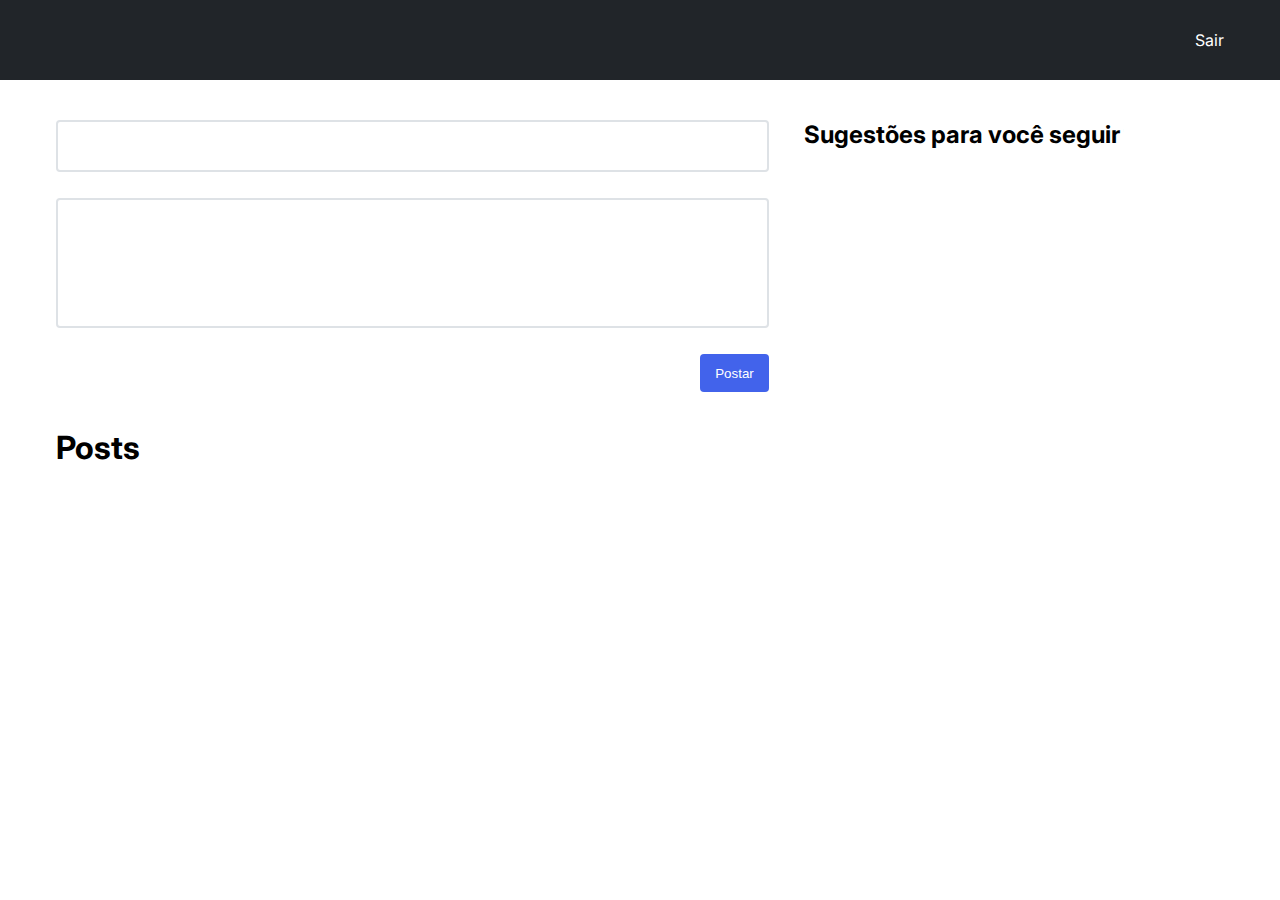
==== index.html @ 632d4781 "fix 0.2" ====
<!DOCTYPE html>
<html lang="pt-br">
  <head>
    <meta charset="UTF-8" />
    <meta http-equiv="X-UA-Compatible" content="IE=edge" />
    <meta name="viewport" content="width=device-width, initial-scale=1.0" />
    <link rel="stylesheet" href="/styles/globalStyles.css" />
    <link rel="stylesheet" href="/pages/home/style.css" />
    <link rel="stylesheet" href="/styles/profileCard.css">
    <title>TechPosters - Home</title>
  </head>
  <body>
    <header class="nav">
      <nav class="nav-wrapper container">
        <img class="logo" src="/assets/img/logo.svg" alt="">
        <p class="login">Sair</p>
      </nav>
    </header>
    <main class="container">
      <section class="top-content-wrapper">
        <aside class="to-post">
          <input type="text" class="to-post-title">
          <textarea name="" id="" cols="30" rows="10" class="to-post-content"></textarea>
          <button type="submit" class="to-post-btn">Postar</button>
        </aside>
        <aside class="follow-bar">
          <h2 class=follow-title">Sugestões para você seguir</h2>
          <ul class="follow-wrapper"></ul>
        </aside>
      </section>
      <section class="posts-wrapper">
        <h1>Posts</h1>
        <ul class="posts"></ul>
      </section>
    </main>
  </body>
  <script src="/script/database/users.js"></script>
  <script src="/script/database/posts.js"></script>
  <script src="/script/database/sugestUsers.js"></script>
  <script src="/pages/home/index.js"></script>
</html>
---- styles/globalStyles.css ----
@import url('https://fonts.googleapis.com/css2?family=Inter:wght@400;500;600;700&display=swap');
@import url('https://fonts.googleapis.com/css2?family=Nunito&display=swap');

* {
    margin: 0;
    padding: 0;
    box-sizing: border-box;
}

:root{
    --color-primary:#4263EB;
    --color-secondary:#364FC7;

    --color-primary-faded:#EDF2FF;

    --color-gray-0: #0A0C0D;
    --color-grey-1: #212529;
    --color-grey-2: #495057;
    --color-grey-3: #868e96;
    --color-grey-4: #DEE2E6;
    --color-grey-5: #F8F9FA;
    --color-white-fixed: #ffffff;
    --grey-opacity-1: rgba(33,37,41,0.5);
    
    --radius-1: 0.25rem;
    --radius-2: 4px;

    --font-family-1: "Inter", sans-serif;
    --font-family-2: "Nunito", sans-serif;

    --font-weight-title1: 700;
    --font-weight-title2: 600;
    --font-weight-text: 400;
    --font-size-title1: 28px;
    --font-size-title2: 20px;
    --font-size-text1: 16px;
    --font-size-text2: 14px;
    --font-size-text3: 12px;

    --line-height-title1:40px;
    --line-height-title2:24px;
    --line-height-text1:28px;
    --line-height-text2:16px;

    --lateral-padding:100px;
    --vertical-padding:30px;

    --cursor: pointer;

}

body{
    font-family: var(--font-family-1);
}

.container{
    max-width: 1200px;
    margin: 0 auto;
    padding: 0 1rem;
}

ul{
    list-style: none;
}
---- pages/home/style.css ----
main {
   margin: 0 auto;
   position: relative;
   top: 50px;
   z-index: 0;
}

.top-content-wrapper {
   display: flex;
   padding-top: 70px;
   justify-content: space-between;
   width: 100%;
   gap: 30px;
   flex-wrap: wrap;
}

.nav {
   background-color: var(--color-grey-1);
   width: 100%;
   position: fixed;
   z-index: 1;
}

.nav-wrapper {
   padding: var(--vertical-padding) 16px;
   max-width: 100%;
   display: flex;
   align-items: center;
   justify-content: space-between;
   margin: 0 auto;
   top: 100px;
   
}

.logo {
   width: 120px;
   height: 15px;
   cursor: var(--cursor);
}

.login {
   color: var(--color-white-fixed);
   cursor: var(--cursor);
}

.to-post {
   display: flex;
   flex-direction: column;
   gap: 26px;
   max-width: 100%;
}

.to-post-title {
   width: 713px;
   height: 52px;
   max-width: 100%;
   border-radius: var(--radius-2);
   border: 2px solid var(--color-grey-4);
   outline: 0;
}

.to-post-content {
   width: 713px;
   height: 130px;
   max-width: 100%;
   resize: none;
   border-radius: var(--radius-2);
   border: 2px solid var(--color-grey-4);
   outline: 0;
}

.to-post-btn {
   width: 69px;
   height: 38px;
   border-radius: 4px;
   background-color: var(--color-primary);
   border: 0;
   color: var(--color-white-fixed);
   cursor: var(--cursor);
   align-self: flex-end;
}

.follow-bar {
   display: flex;
   flex-direction: column;
   gap: 61px;
   width: 420px;
   max-width: 100%;
}

.follow-wrapper {
  display: flex;
  flex-direction: column;
  gap: 61px;
}


.to-follow{
   display: flex;
   justify-content: space-between;
}

.follow-btn {
   height: 28px;
   background-color: transparent;
   border-radius: 2px;
   padding: 0 12px;
   cursor: var(--cursor);
   border: 1px solid var(--color-grey-1);
   font-weight: var(--font-weight-title2);
}

.follow-btn:hover {
   background-color: var(--color-primary-faded);
   border-color: var(--color-primary);
   color: var(--color-primary);
   font-weight: var(--font-weight-title2);
}

.follow-true {
   height: 28px;
   background-color: var(--color-primary);
   color: var(--color-white-fixed);
   border-radius: 2px;
   padding: 0 12px;
   cursor: var(--cursor);
   border: 0;
   font-weight: var(--font-weight-title2);
}

.posts-wrapper {
   padding-top: 36px;
   width: 713px;
   max-width: 100%;
   margin-bottom: 100px;
}

.posts-wrapper h1 {
   padding-bottom: 52px;
}

.posts {
   display: flex;
   flex-direction: column;
   gap: 50px;
}

.post {
   display: flex;
   flex-direction: column;
   gap: 20px;
}

.post-title {
   font-size: var(--font-size-title1);
   line-height: var(--line-height-title1);
}

.post-content{
   font-size: var(--font-size-text1);
   line-height: var(--line-height-text1);
   display: -webkit-box;
   -webkit-box-orient: vertical;
   -webkit-line-clamp: 2;
   overflow: hidden;
}

.container {
   width: 1200px;
   max-width: 100%;
}
---- styles/profileCard.css ----
.profile {
   display: flex;
   align-items: center;
   gap: 12px;
}
.profile-picture-wrapper {
   height: 52px;
   width: 52px;

}
.profile-picture {
   width: 100%;
}
.profile-aside {

}
.profile-name {
   font-size: var(--font-size-title2);
}
.profile-job {
   font-size: var(--font-size-text2);
}
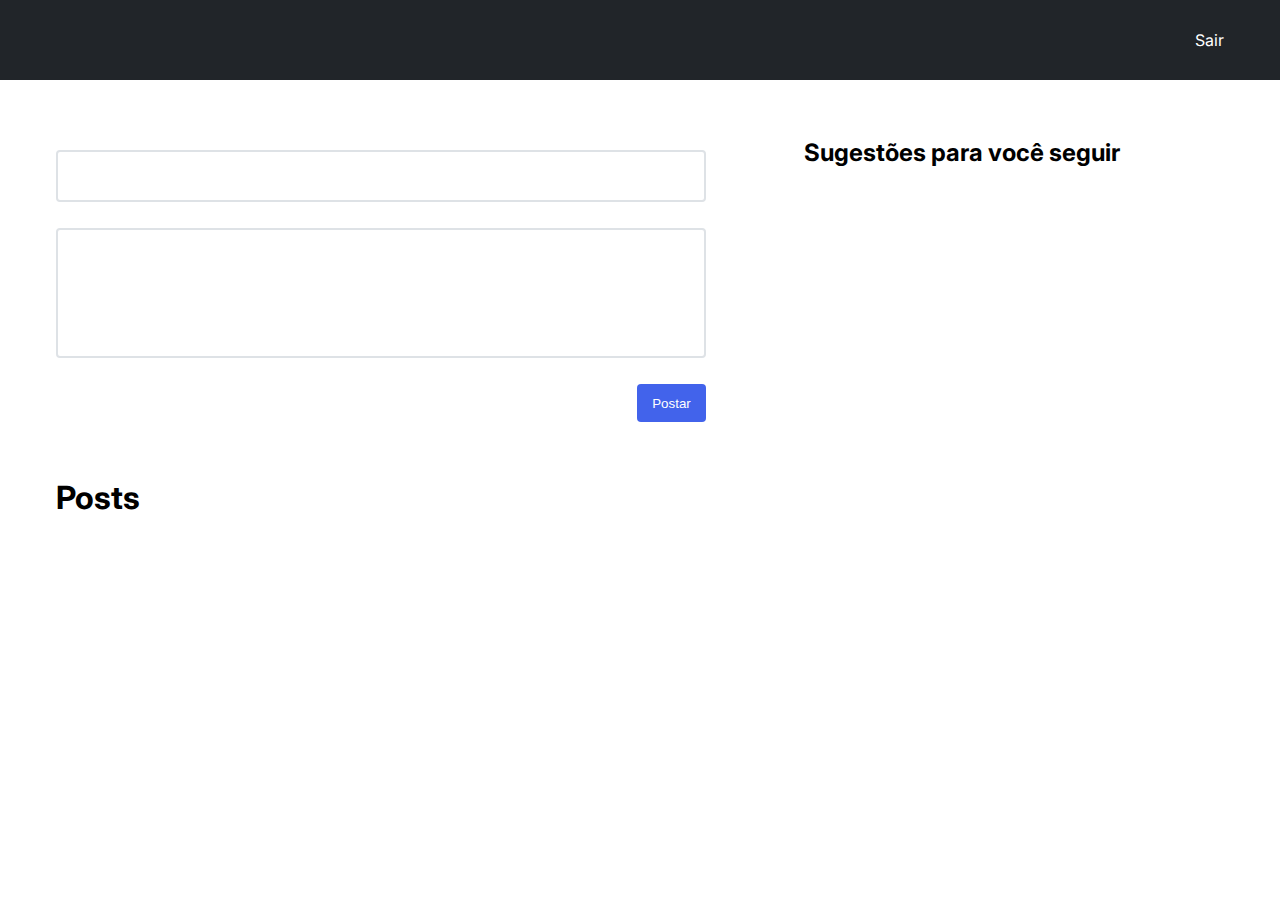
==== commit d81a092e: "fix 0.5" ====
--- a/index.html
+++ b/index.html
@@ -10,24 +10,39 @@
     <title>TechPosters - Home</title>
   </head>
   <body>
+    <div class="modal-wrapper hidden">
+      <span class="modal">
+        <button class="close-modal">X</button>
+      <ul class="modal-follow"></ul>
+      </span>
+    </div>
+    <div class="post-modal-wrapper hidden">
+      <span class="post-modal">
+        <button class="close-post-modal">X</button>
+        <span class="posts-modal">
+          
+        </span>
+      </span>
+    </div>
     <header class="nav">
       <nav class="nav-wrapper container">
         <img class="logo" src="/assets/img/logo.svg" alt="">
-        <p class="login">Sair</p>
+        <menu>
+          <p class="open-follow">Seguir</p>
+          <p class="login">Sair</p>
+        </menu>
       </nav>
     </header>
-    <main class="container">
-      <section class="top-content-wrapper">
-        <aside class="to-post">
-          <input type="text" class="to-post-title">
-          <textarea name="" id="" cols="30" rows="10" class="to-post-content"></textarea>
-          <button type="submit" class="to-post-btn">Postar</button>
-        </aside>
-        <aside class="follow-bar">
-          <h2 class=follow-title">Sugestões para você seguir</h2>
-          <ul class="follow-wrapper"></ul>
-        </aside>
-      </section>
+    <main class="container wrapper">
+      <aside class="to-post">
+        <input type="text" class="to-post-title">
+        <textarea name="" id="" cols="30" rows="10" class="to-post-content"></textarea>
+        <button type="submit" class="to-post-btn">Postar</button>
+      </aside>
+      <aside class="follow-bar">
+        <h2 class=follow-title">Sugestões para você seguir</h2>
+        <ul class="follow-wrapper"></ul>
+      </aside>
       <section class="posts-wrapper">
         <h1>Posts</h1>
         <ul class="posts"></ul>
--- a/pages/home/style.css
+++ b/pages/home/style.css
@@ -1,172 +1,388 @@
-
 main {
-   margin: 0 auto;
-   position: relative;
-   top: 50px;
-   z-index: 0;
-}
-
-.top-content-wrapper {
+  margin: 0 auto;
+  position: relative;
+  top: 50px;
+  z-index: 0;
+}
+
+body {
+  height: 100vh;
+}
+
+menu {
+  display: flex;
+  gap: 20px;
+}
+
+.open-follow {
+  color: var(--color-white-fixed);
+  cursor: var(--cursor);
+  display: none;
+}
+
+.wrapper {
+  display: flex;
+  flex-wrap: wrap;
+  gap: 20px;
+  justify-content: space-between;
+}
+
+.follow-bar {
+  display: flex;
+  flex-direction: column;
+  gap: 61px;
+  width: 420px;
+  max-width: 100%;
+  position: sticky;
+  top: 138px;
+}
+
+.nav {
+  background-color: var(--color-grey-1);
+  width: 100%;
+  position: fixed;
+  z-index: 1;
+}
+
+.nav-wrapper {
+  padding: var(--vertical-padding) 16px;
+  max-width: 100%;
+  display: flex;
+  align-items: center;
+  justify-content: space-between;
+  margin: 0 auto;
+  top: 100px;
+}
+
+.logo {
+  width: 120px;
+  height: 15px;
+  cursor: var(--cursor);
+}
+
+.login {
+  color: var(--color-white-fixed);
+  cursor: var(--cursor);
+}
+
+.to-post {
+  display: flex;
+  flex-direction: column;
+  gap: 26px;
+  width: 650px;
+  max-width: 100%;
+  position: relative;
+  top: 100px;
+  padding-bottom: 100px;
+}
+
+.to-post-title {
+  height: 52px;
+  max-width: 100%;
+  border-radius: var(--radius-2);
+  border: 2px solid var(--color-grey-4);
+  outline: 0;
+  padding: 10px;
+}
+
+.to-post-content {
+  height: 130px;
+  max-width: 100%;
+  resize: none;
+  border-radius: var(--radius-2);
+  border: 2px solid var(--color-grey-4);
+  outline: 0;
+  padding: 10px;
+}
+
+.to-post-btn {
+  width: 69px;
+  height: 38px;
+  border-radius: 4px;
+  background-color: var(--color-primary);
+  border: 0;
+  color: var(--color-white-fixed);
+  cursor: var(--cursor);
+  align-self: flex-end;
+}
+
+.to-post-btn:hover {
+  background-color: var(--color-secondary);
+}
+
+.follow-wrapper {
+  display: flex;
+  flex-direction: column;
+  gap: 61px;
+}
+
+.to-follow {
+  display: flex;
+  justify-content: space-between;
+}
+
+.follow-btn {
+  height: 28px;
+  background-color: transparent;
+  border-radius: 2px;
+  padding: 0 12px;
+  cursor: var(--cursor);
+  border: 1px solid var(--color-grey-1);
+  font-weight: var(--font-weight-title2);
+}
+
+.follow-btn:hover {
+  background-color: var(--color-primary-faded);
+  border-color: var(--color-primary);
+  color: var(--color-primary);
+  font-weight: var(--font-weight-title2);
+}
+
+.follow-true {
+  height: 28px;
+  background-color: var(--color-primary);
+  color: var(--color-white-fixed);
+  border-radius: 2px;
+  padding: 0 12px;
+  cursor: var(--cursor);
+  border: 0;
+  font-weight: var(--font-weight-title2);
+}
+
+.posts-wrapper {
+  padding-top: 36px;
+  width: 650px;
+  max-width: 100%;
+  margin-bottom: 100px;
+}
+
+.posts-wrapper h1 {
+  padding-bottom: 52px;
+}
+
+.posts {
+  display: flex;
+  flex-direction: column;
+  gap: 50px;
+}
+
+.post {
+  display: flex;
+  flex-direction: column;
+  gap: 20px;
+}
+
+.post-title {
+  font-size: var(--font-size-title1);
+  line-height: var(--line-height-title1);
+}
+
+.post-content {
+  font-size: var(--font-size-text1);
+  line-height: var(--line-height-text1);
+  display: -webkit-box;
+  -webkit-box-orient: vertical;
+  -webkit-line-clamp: 2;
+  overflow: hidden;
+}
+
+.container {
+  width: 1200px;
+  max-width: 100%;
+}
+
+.post-foot-wrapper {
+  display: flex;
+  align-items: center;
+  gap: 32px;
+}
+
+.like-img-wrapper {
+  display: flex;
+  gap: 7px;
+  cursor: var(--cursor);
+}
+
+.open-post-btn {
+  padding: 0 12px;
+  height: 38px;
+  border: 0;
+  background-color: var(--color-grey-1);
+  border-radius: var(--radius-2);
+  font-size: var(--font-size-text2);
+  font-weight: var(--font-weight-title2);
+  color: var(--color-white-fixed);
+  cursor: var(--cursor);
+}
+
+.open-post-btn:hover {
+  background-color: var(--color-gray-0);
+}
+
+.modal-wrapper {
+  width: 100%;
+  height: 100%;
+  background-color: rgba(0, 0, 0, 0.5);
+  display: flex;
+  padding-top: 100px;
+  justify-content: center;
+  position: fixed;
+  z-index: 2;
+}
+
+.post-modal-wrapper {
+   width: 100%;
+   height: 100%;
+   background-color: rgba(0, 0, 0, 0.5);
    display: flex;
-   padding-top: 70px;
-   justify-content: space-between;
-   width: 100%;
-   gap: 30px;
-   flex-wrap: wrap;
-}
-
-.nav {
-   background-color: var(--color-grey-1);
-   width: 100%;
+   padding-top: 100px;
+   justify-content: center;
    position: fixed;
-   z-index: 1;
-}
-
-.nav-wrapper {
-   padding: var(--vertical-padding) 16px;
-   max-width: 100%;
-   display: flex;
-   align-items: center;
-   justify-content: space-between;
-   margin: 0 auto;
-   top: 100px;
-   
-}
-
-.logo {
-   width: 120px;
-   height: 15px;
-   cursor: var(--cursor);
-}
-
-.login {
-   color: var(--color-white-fixed);
-   cursor: var(--cursor);
-}
-
-.to-post {
+   z-index: 3;
+ }
+
+.modal-follow {
+  display: flex;
+  flex-direction: column;
+  align-items: center;
+  justify-content: center;
+  gap: 30px;
+  width: 100%;
+  padding-top: 60px;
+}
+
+.modal-follow li {
+  width: 90%;
+  display: flex;
+  justify-content: space-between;
+}
+
+.modal {
+  display: flex;
+  flex-direction: column;
+  align-items: center;
+  width: 400px;
+  height: 350px;
+  max-width: 90%;
+  background-color: var(--color-white-fixed);
+  border-radius: 8px;
+  padding: 10px;
+}
+
+.post-modal {
    display: flex;
    flex-direction: column;
-   gap: 26px;
-   max-width: 100%;
-}
-
-.to-post-title {
-   width: 713px;
-   height: 52px;
-   max-width: 100%;
-   border-radius: var(--radius-2);
-   border: 2px solid var(--color-grey-4);
-   outline: 0;
-}
-
-.to-post-content {
-   width: 713px;
-   height: 130px;
-   max-width: 100%;
-   resize: none;
-   border-radius: var(--radius-2);
-   border: 2px solid var(--color-grey-4);
-   outline: 0;
-}
-
-.to-post-btn {
-   width: 69px;
-   height: 38px;
-   border-radius: 4px;
-   background-color: var(--color-primary);
-   border: 0;
-   color: var(--color-white-fixed);
-   cursor: var(--cursor);
-   align-self: flex-end;
-}
-
-.follow-bar {
+   width: 760px;
+   height: 540px;
+   max-width: 90%;
+   background-color: var(--color-white-fixed);
+   border-radius: 8px;
+   padding: 10px;
+ }
+
+ .posts-modal {
    display: flex;
    flex-direction: column;
-   gap: 61px;
-   width: 420px;
-   max-width: 100%;
-}
-
-.follow-wrapper {
-  display: flex;
-  flex-direction: column;
-  gap: 61px;
-}
-
-
-.to-follow{
-   display: flex;
-   justify-content: space-between;
-}
-
-.follow-btn {
-   height: 28px;
-   background-color: transparent;
-   border-radius: 2px;
-   padding: 0 12px;
+   gap: 32px;
+   padding: 20px;
+   overflow: auto;
+ }
+
+.close-modal {
+  position: absolute;
+  align-self: flex-end;
+  width: 40px;
+  height: 40px;
+  border-radius: 50%;
+  border: 0;
+  background-color: var(--color-grey-5);
+  color: var(--color-grey-3);
+  cursor: var(--cursor);
+  font-family: var(--font-family-2);
+  font-size: var(--font-size-title1);
+}
+
+.close-post-modal {
+   position: absolute;
+   align-self: flex-end;
+   width: 40px;
+   height: 40px;
+   border-radius: 50%;
+   border: 0;
+   background-color: var(--color-grey-5);
+   color: var(--color-grey-3);
    cursor: var(--cursor);
-   border: 1px solid var(--color-grey-1);
-   font-weight: var(--font-weight-title2);
-}
-
-.follow-btn:hover {
-   background-color: var(--color-primary-faded);
-   border-color: var(--color-primary);
-   color: var(--color-primary);
-   font-weight: var(--font-weight-title2);
-}
-
-.follow-true {
-   height: 28px;
-   background-color: var(--color-primary);
-   color: var(--color-white-fixed);
-   border-radius: 2px;
-   padding: 0 12px;
-   cursor: var(--cursor);
-   border: 0;
-   font-weight: var(--font-weight-title2);
-}
-
-.posts-wrapper {
-   padding-top: 36px;
-   width: 713px;
-   max-width: 100%;
-   margin-bottom: 100px;
-}
-
-.posts-wrapper h1 {
-   padding-bottom: 52px;
-}
-
-.posts {
-   display: flex;
-   flex-direction: column;
-   gap: 50px;
-}
-
-.post {
-   display: flex;
-   flex-direction: column;
-   gap: 20px;
-}
-
-.post-title {
+   font-family: var(--font-family-2);
    font-size: var(--font-size-title1);
-   line-height: var(--line-height-title1);
-}
-
-.post-content{
-   font-size: var(--font-size-text1);
-   line-height: var(--line-height-text1);
-   display: -webkit-box;
-   -webkit-box-orient: vertical;
-   -webkit-line-clamp: 2;
-   overflow: hidden;
-}
-
-.container {
-   width: 1200px;
-   max-width: 100%;
-}+ }
+
+ .modal-post-content {
+   overflow: auto;
+ }
+
+.hidden {
+  display: none;
+}
+
+@media (width < 1200px) {
+  .follow-bar {
+    width: 380px;
+  }
+  .to-post {
+    width: 600px;
+  }
+  .posts-wrapper {
+   width: 550px;
+ }
+}
+
+@media (width < 1050px) {
+  .follow-bar {
+    width: 330px;
+  }
+  .to-post {
+    width: 500px;
+  }
+  .posts-wrapper {
+   width: 500px;
+ }
+}
+
+@media (width < 900px) {
+  .follow-bar {
+    width: 300px;
+  }
+  .to-post {
+    width: 450px;
+  }
+  .posts-wrapper {
+    width: 450px;
+  }
+}
+
+@media (width < 820px) {
+  .follow-bar {
+    width: 280px;
+  }
+  .to-post {
+    width: 400px;
+  }
+  .posts-wrapper {
+    width: 400px;
+  }
+}
+
+@media (width < 750px) {
+  .follow-bar {
+    display: none;
+  }
+  .open-follow {
+    display: block;
+  }
+  .to-post {
+   width: 100%;
+ }
+ .posts-wrapper {
+   width: 100%;
+ }
+}
--- a/styles/profileCard.css
+++ b/styles/profileCard.css
@@ -6,7 +6,6 @@
 .profile-picture-wrapper {
    height: 52px;
    width: 52px;
-
 }
 .profile-picture {
    width: 100%;
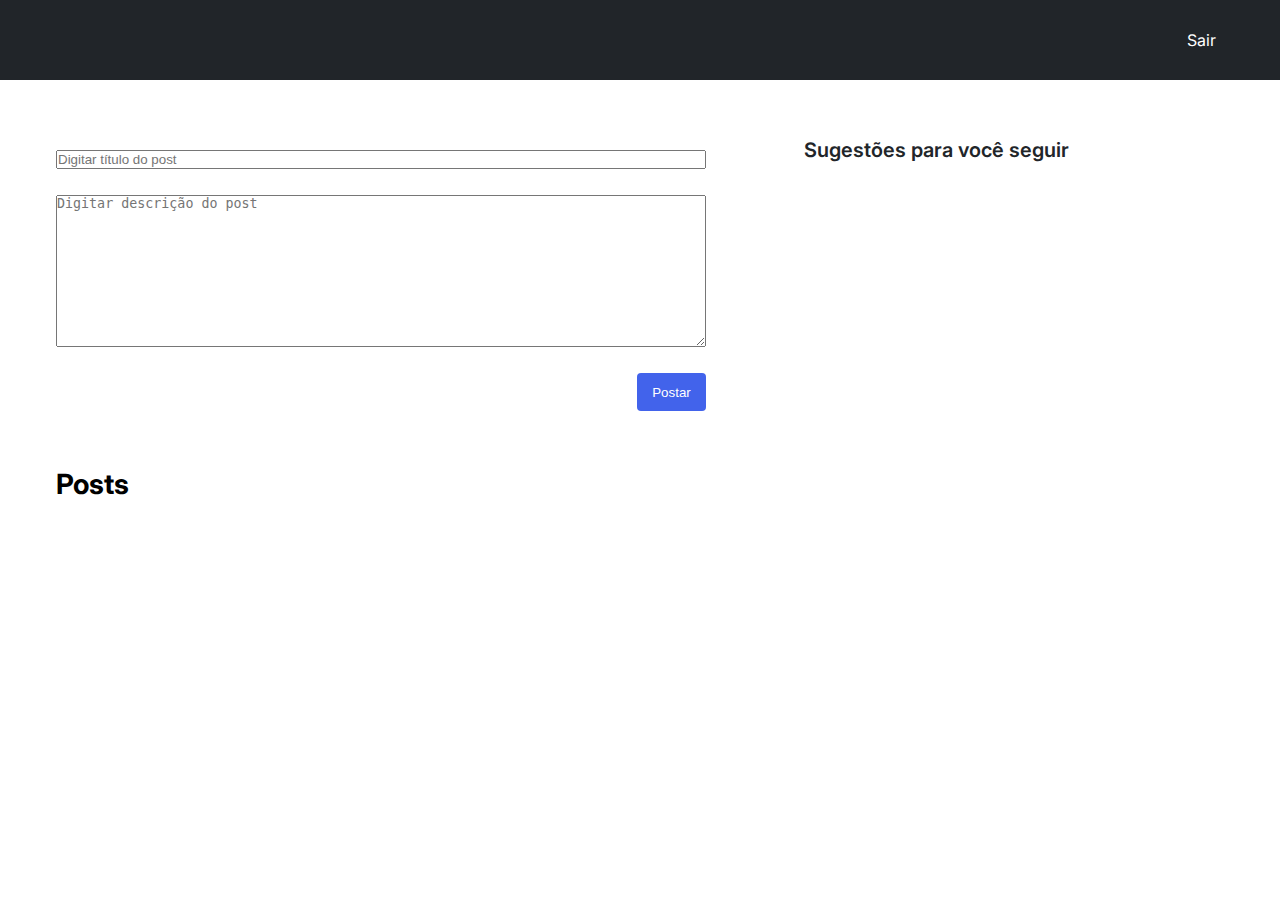
==== commit acb3757e: "fix 1.0" ====
--- a/index.html
+++ b/index.html
@@ -4,48 +4,57 @@
     <meta charset="UTF-8" />
     <meta http-equiv="X-UA-Compatible" content="IE=edge" />
     <meta name="viewport" content="width=device-width, initial-scale=1.0" />
+    <link rel="stylesheet" href="/styles/modals.css" />
     <link rel="stylesheet" href="/styles/globalStyles.css" />
     <link rel="stylesheet" href="/pages/home/style.css" />
-    <link rel="stylesheet" href="/styles/profileCard.css">
+    <link rel="stylesheet" href="/styles/profileCard.css" />
+    <link rel="stylesheet" href="/styles/buttons.css" />
+    <link rel="stylesheet" href="/styles/navbar.css" />
+    <link rel="stylesheet" href="/styles/inputs.css">
     <title>TechPosters - Home</title>
   </head>
   <body>
     <div class="modal-wrapper hidden">
-      <span class="modal">
-        <button class="close-modal">X</button>
-      <ul class="modal-follow"></ul>
+      <span class="modal flex-column">
+        <button class="close-follow modal-btn">X</button>
+        <ul class="modal-follow flex-column"></ul>
       </span>
     </div>
     <div class="post-modal-wrapper hidden">
-      <span class="post-modal">
-        <button class="close-post-modal">X</button>
-        <span class="posts-modal">
-          
-        </span>
+      <span class="post-modal flex-column">
+        <button class="close-post modal-btn">X</button>
+        <span class="posts-modal flex-column"> </span>
       </span>
     </div>
-    <header class="nav">
-      <nav class="nav-wrapper container">
-        <img class="logo" src="/assets/img/logo.svg" alt="">
+    <header class="nav-wrapper">
+      <nav class="navbar container">
+        <img class="nav-logo" src="/assets/img/logo.svg" alt="" />
         <menu>
-          <p class="open-follow">Seguir</p>
-          <p class="login">Sair</p>
+          <p class="nav-link open-follow">Seguir</p>
+          <p class="nav-link">Sair</p>
         </menu>
       </nav>
     </header>
     <main class="container wrapper">
-      <aside class="to-post">
-        <input type="text" class="to-post-title">
-        <textarea name="" id="" cols="30" rows="10" class="to-post-content"></textarea>
+      <aside class="to-post flex-column">
+        <input type="text" placeholder="Digitar título do post" class="to-post-title to-post-input" />
+        <textarea
+          name=""
+          id=""
+          cols="30"
+          rows="10"
+          class="to-post-content to-post-input"
+          placeholder="Digitar descrição do post"
+        ></textarea>
         <button type="submit" class="to-post-btn">Postar</button>
       </aside>
-      <aside class="follow-bar">
-        <h2 class=follow-title">Sugestões para você seguir</h2>
-        <ul class="follow-wrapper"></ul>
+      <aside class="follow-bar flex-column">
+        <h2 class="follow-title">Sugestões para você seguir</h2>
+        <ul class="follow-wrapper flex-column"></ul>
       </aside>
       <section class="posts-wrapper">
-        <h1>Posts</h1>
-        <ul class="posts"></ul>
+        <h1 class="posts-title">Posts</h1>
+        <ul class="posts flex-column"></ul>
       </section>
     </main>
   </body>
--- a/styles/modals.css
+++ b/styles/modals.css
@@ -0,0 +1,72 @@
+.modal-wrapper {
+  width: 100%;
+  height: 100%;
+  background-color: rgba(0, 0, 0, 0.5);
+  display: flex;
+  padding-top: 100px;
+  justify-content: center;
+  position: fixed;
+  z-index: 2;
+}
+
+.post-modal-wrapper {
+   width: 100%;
+   height: 100%;
+   background-color: rgba(0, 0, 0, 0.5);
+   display: flex;
+   padding-top: 100px;
+   justify-content: center;
+   position: fixed;
+   z-index: 3;
+ }
+
+.modal-follow {
+  align-items: center;
+  justify-content: center;
+  gap: 30px;
+  width: 100%;
+  padding-top: 60px;
+}
+
+.modal-follow li {
+  width: 90%;
+  display: flex;
+  justify-content: space-between;
+}
+
+.modal {
+  align-items: center;
+  width: 400px;
+  height: 350px;
+  max-width: 90%;
+  background-color: var(--color-white-fixed);
+  border-radius: 8px;
+  padding: 10px;
+}
+
+.post-modal {
+   width: 760px;
+   height: fit-content;
+   max-width: 90%;
+   max-height: 90%;
+   background-color: var(--color-white-fixed);
+   border-radius: 8px;
+   padding: 10px;
+ }
+
+ .posts-modal {
+   width: 100%;
+   height: auto;
+   gap: 32px;
+   padding: 20px;
+   overflow: auto;
+ }
+
+ .modal-post-content {
+   overflow: auto;
+   overflow-wrap: anywhere;
+   line-height: var(--line-height-text1);
+   font-size: var( --font-size-text1);
+   font-weight: var(--font-weight-text);
+   color: var(--color-grey-2);
+ }--- a/styles/globalStyles.css
+++ b/styles/globalStyles.css
@@ -43,7 +43,7 @@
     --line-height-text2:16px;
 
     --lateral-padding:100px;
-    --vertical-padding:30px;
+    --vertical-padding:22px;
 
     --cursor: pointer;
 
@@ -54,9 +54,10 @@
 }
 
 .container{
-    max-width: 1200px;
+    width: 1200px;
     margin: 0 auto;
     padding: 0 1rem;
+    max-width: 100%;
 }
 
 ul{
--- a/pages/home/style.css
+++ b/pages/home/style.css
@@ -5,13 +5,14 @@
   z-index: 0;
 }
 
-body {
-  height: 100vh;
-}
-
 menu {
   display: flex;
   gap: 20px;
+}
+
+.flex-column {
+  display: flex;
+  flex-direction: column;
 }
 
 .open-follow {
@@ -28,8 +29,6 @@
 }
 
 .follow-bar {
-  display: flex;
-  flex-direction: column;
   gap: 61px;
   width: 420px;
   max-width: 100%;
@@ -37,37 +36,7 @@
   top: 138px;
 }
 
-.nav {
-  background-color: var(--color-grey-1);
-  width: 100%;
-  position: fixed;
-  z-index: 1;
-}
-
-.nav-wrapper {
-  padding: var(--vertical-padding) 16px;
-  max-width: 100%;
-  display: flex;
-  align-items: center;
-  justify-content: space-between;
-  margin: 0 auto;
-  top: 100px;
-}
-
-.logo {
-  width: 120px;
-  height: 15px;
-  cursor: var(--cursor);
-}
-
-.login {
-  color: var(--color-white-fixed);
-  cursor: var(--cursor);
-}
-
 .to-post {
-  display: flex;
-  flex-direction: column;
   gap: 26px;
   width: 650px;
   max-width: 100%;
@@ -76,66 +45,24 @@
   padding-bottom: 100px;
 }
 
-.to-post-title {
-  height: 52px;
-  max-width: 100%;
-  border-radius: var(--radius-2);
-  border: 2px solid var(--color-grey-4);
-  outline: 0;
-  padding: 10px;
-}
-
-.to-post-content {
-  height: 130px;
-  max-width: 100%;
-  resize: none;
-  border-radius: var(--radius-2);
-  border: 2px solid var(--color-grey-4);
-  outline: 0;
-  padding: 10px;
-}
-
-.to-post-btn {
-  width: 69px;
-  height: 38px;
-  border-radius: 4px;
-  background-color: var(--color-primary);
-  border: 0;
-  color: var(--color-white-fixed);
-  cursor: var(--cursor);
-  align-self: flex-end;
-}
-
-.to-post-btn:hover {
-  background-color: var(--color-secondary);
+.posts-title{
+  font-weight: var(--font-weight-title1);
+  font-size: var(--font-size-title1);
 }
 
 .follow-wrapper {
-  display: flex;
-  flex-direction: column;
   gap: 61px;
+}
+
+.follow-title {
+  font-weight: var(--font-weight-title2);
+  font-size: var(--font-size-title2);
+  color: var(--color-grey-1);
 }
 
 .to-follow {
   display: flex;
   justify-content: space-between;
-}
-
-.follow-btn {
-  height: 28px;
-  background-color: transparent;
-  border-radius: 2px;
-  padding: 0 12px;
-  cursor: var(--cursor);
-  border: 1px solid var(--color-grey-1);
-  font-weight: var(--font-weight-title2);
-}
-
-.follow-btn:hover {
-  background-color: var(--color-primary-faded);
-  border-color: var(--color-primary);
-  color: var(--color-primary);
-  font-weight: var(--font-weight-title2);
 }
 
 .follow-true {
@@ -161,34 +88,27 @@
 }
 
 .posts {
-  display: flex;
-  flex-direction: column;
   gap: 50px;
 }
 
 .post {
-  display: flex;
-  flex-direction: column;
   gap: 20px;
 }
 
 .post-title {
   font-size: var(--font-size-title1);
   line-height: var(--line-height-title1);
+  color: var(--color-grey-1);
 }
 
 .post-content {
   font-size: var(--font-size-text1);
   line-height: var(--line-height-text1);
+  color: var(--color-grey-2);
   display: -webkit-box;
   -webkit-box-orient: vertical;
   -webkit-line-clamp: 2;
   overflow: hidden;
-}
-
-.container {
-  width: 1200px;
-  max-width: 100%;
 }
 
 .post-foot-wrapper {
@@ -203,123 +123,6 @@
   cursor: var(--cursor);
 }
 
-.open-post-btn {
-  padding: 0 12px;
-  height: 38px;
-  border: 0;
-  background-color: var(--color-grey-1);
-  border-radius: var(--radius-2);
-  font-size: var(--font-size-text2);
-  font-weight: var(--font-weight-title2);
-  color: var(--color-white-fixed);
-  cursor: var(--cursor);
-}
-
-.open-post-btn:hover {
-  background-color: var(--color-gray-0);
-}
-
-.modal-wrapper {
-  width: 100%;
-  height: 100%;
-  background-color: rgba(0, 0, 0, 0.5);
-  display: flex;
-  padding-top: 100px;
-  justify-content: center;
-  position: fixed;
-  z-index: 2;
-}
-
-.post-modal-wrapper {
-   width: 100%;
-   height: 100%;
-   background-color: rgba(0, 0, 0, 0.5);
-   display: flex;
-   padding-top: 100px;
-   justify-content: center;
-   position: fixed;
-   z-index: 3;
- }
-
-.modal-follow {
-  display: flex;
-  flex-direction: column;
-  align-items: center;
-  justify-content: center;
-  gap: 30px;
-  width: 100%;
-  padding-top: 60px;
-}
-
-.modal-follow li {
-  width: 90%;
-  display: flex;
-  justify-content: space-between;
-}
-
-.modal {
-  display: flex;
-  flex-direction: column;
-  align-items: center;
-  width: 400px;
-  height: 350px;
-  max-width: 90%;
-  background-color: var(--color-white-fixed);
-  border-radius: 8px;
-  padding: 10px;
-}
-
-.post-modal {
-   display: flex;
-   flex-direction: column;
-   width: 760px;
-   height: 540px;
-   max-width: 90%;
-   background-color: var(--color-white-fixed);
-   border-radius: 8px;
-   padding: 10px;
- }
-
- .posts-modal {
-   display: flex;
-   flex-direction: column;
-   gap: 32px;
-   padding: 20px;
-   overflow: auto;
- }
-
-.close-modal {
-  position: absolute;
-  align-self: flex-end;
-  width: 40px;
-  height: 40px;
-  border-radius: 50%;
-  border: 0;
-  background-color: var(--color-grey-5);
-  color: var(--color-grey-3);
-  cursor: var(--cursor);
-  font-family: var(--font-family-2);
-  font-size: var(--font-size-title1);
-}
-
-.close-post-modal {
-   position: absolute;
-   align-self: flex-end;
-   width: 40px;
-   height: 40px;
-   border-radius: 50%;
-   border: 0;
-   background-color: var(--color-grey-5);
-   color: var(--color-grey-3);
-   cursor: var(--cursor);
-   font-family: var(--font-family-2);
-   font-size: var(--font-size-title1);
- }
-
- .modal-post-content {
-   overflow: auto;
- }
-
 .hidden {
   display: none;
 }
@@ -332,8 +135,8 @@
     width: 600px;
   }
   .posts-wrapper {
-   width: 550px;
- }
+    width: 550px;
+  }
 }
 
 @media (width < 1050px) {
@@ -344,8 +147,8 @@
     width: 500px;
   }
   .posts-wrapper {
-   width: 500px;
- }
+    width: 500px;
+  }
 }
 
 @media (width < 900px) {
@@ -380,9 +183,9 @@
     display: block;
   }
   .to-post {
-   width: 100%;
- }
- .posts-wrapper {
-   width: 100%;
- }
+    width: 100%;
+  }
+  .posts-wrapper {
+    width: 100%;
+  }
 }
--- a/styles/profileCard.css
+++ b/styles/profileCard.css
@@ -10,12 +10,13 @@
 .profile-picture {
    width: 100%;
 }
-.profile-aside {
-
-}
 .profile-name {
    font-size: var(--font-size-title2);
+   font-weight: var(--font-weight-title2);
+   color: var(--color-grey-1);
 }
 .profile-job {
    font-size: var(--font-size-text2);
+   font-weight: var(--font-weight-text);
+   color: var(--color-grey-2);
 }--- a/styles/buttons.css
+++ b/styles/buttons.css
@@ -0,0 +1,63 @@
+.to-post-btn {
+  width: 69px;
+  height: 38px;
+  border-radius: 4px;
+  background-color: var(--color-primary);
+  border: 0;
+  color: var(--color-white-fixed);
+  cursor: var(--cursor);
+  align-self: flex-end;
+}
+
+.to-post-btn:hover {
+  background-color: var(--color-secondary);
+}
+
+.follow-btn {
+  height: 28px;
+  background-color: transparent;
+  border-radius: 2px;
+  padding: 0 12px;
+  cursor: var(--cursor);
+  border: 1px solid var(--color-grey-1);
+  color: var(--color-grey-1);
+  font-weight: var(--font-weight-title2);
+}
+
+.follow-btn:hover {
+  background-color: var(--color-primary-faded);
+  border-color: var(--color-primary);
+  color: var(--color-primary);
+  font-weight: var(--font-weight-title2);
+}
+
+.open-post-btn {
+  padding: 0 12px;
+  height: 38px;
+  border: 0;
+  background-color: var(--color-grey-1);
+  border-radius: var(--radius-2);
+  font-size: var(--font-size-text2);
+  font-weight: var(--font-weight-title2);
+  color: var(--color-white-fixed);
+  cursor: var(--cursor);
+}
+
+.open-post-btn:hover {
+  background-color: var(--color-gray-0);
+}
+
+.modal-btn {
+  position: absolute;
+  align-self: flex-end;
+  width: 40px;
+  height: 40px;
+  border-radius: 50%;
+  border: 0;
+  background-color: var(--color-grey-5);
+  color: var(--color-grey-3);
+  cursor: var(--cursor);
+  font-family: var(--font-family-2);
+  font-size: var(--font-size-title1);
+}
+
--- a/styles/navbar.css
+++ b/styles/navbar.css
@@ -0,0 +1,34 @@
+.nav-wrapper {
+  background-color: var(--color-grey-1);
+  width: 100%;
+  position: fixed;
+  z-index: 1;
+}
+
+.navbar {
+  padding: var(--vertical-padding) 16px;
+  max-width: 100%;
+  display: flex;
+  align-items: center;
+  justify-content: space-between;
+  margin: 0 auto;
+  top: 100px;
+}
+
+.nav-logo {
+  width: 120px;
+  height: 15px;
+  cursor: var(--cursor);
+}
+
+.nav-link {
+  color: var(--color-white-fixed);
+  cursor: var(--cursor);
+  padding: 8px;
+  border-radius: var(--radius-2);
+  transition: ease 0.5;
+}
+
+.nav-link:hover {
+  background-color: var(--color-grey-2);
+}
